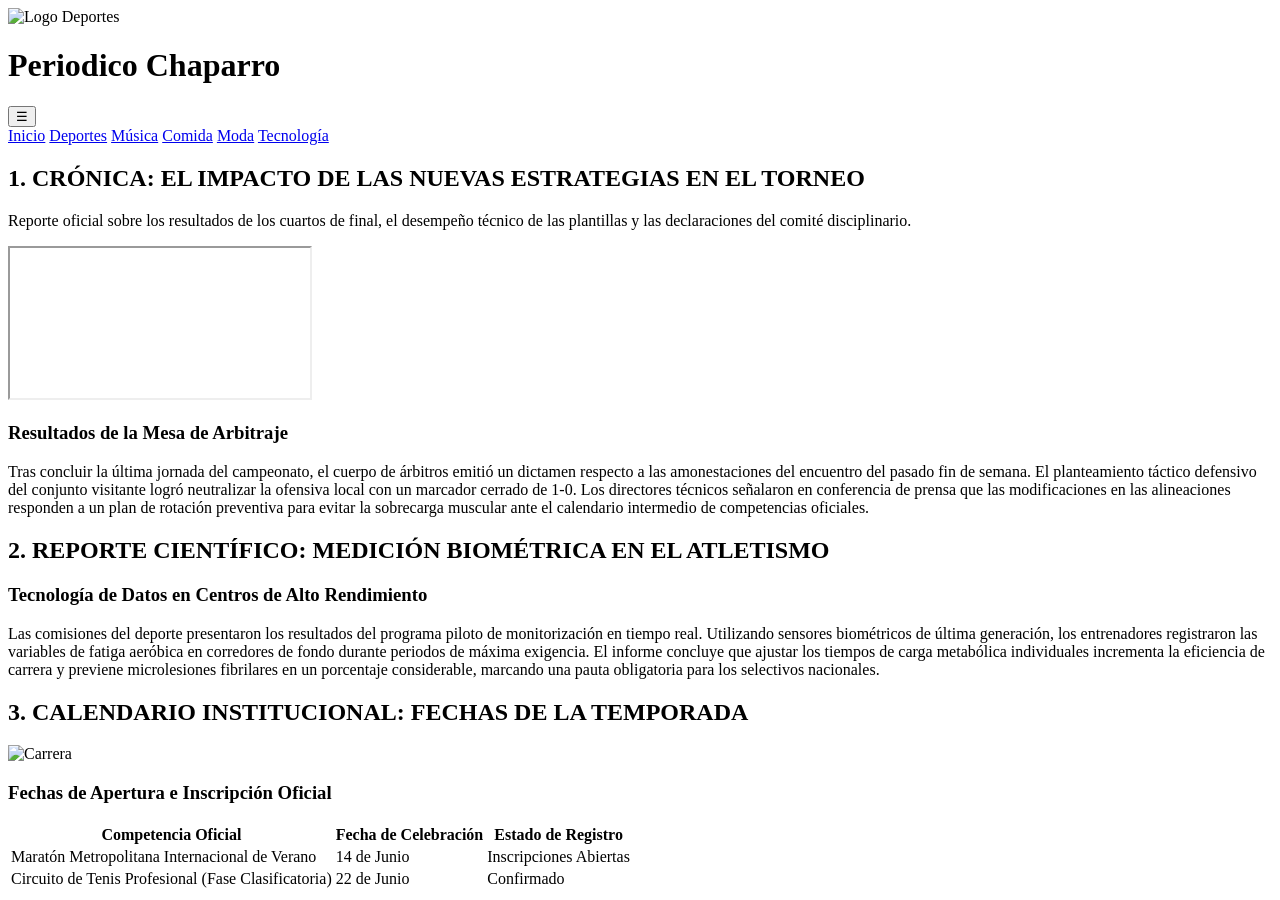
==== index2.html @ 7a22fba1 "Add files via upload" ====
<!DOCTYPE html>
<html lang="es">
<head>
    <meta charset="UTF-8">
    <meta name="viewport" content="width=device-width, initial-scale=1.0">
    <title>Periodico Chaparro</title>
    <link rel="stylesheet" href="css/estilo.css">
</head>
<body>

    <header class="header-v2">
        <div class="header-container-v2">
            <div class="brand-v2">
                <img src="https://www.shutterstock.com/editorial/image-editorial/M0TaYd1eM1j9A22fOTI5MzA=/chaparro-chuacheneger-440nw-16353763dv.jpg" alt="Logo Deportes">
                <h1>Periodico Chaparro</h1>
            </div>
            <button class="menu-movil-v2">☰</button>
            <nav class="nav-v2">
                <a href="index.html">Inicio</a>
                <a href="index2.html" class="active">Deportes</a>
                <a href="index3.html">Música</a>
                <a href="index4.html">Comida</a>
                <a href="index5.html">Moda</a>
                <a href="index6.html">Tecnología</a>
            </nav>
        </div>
    </header>

    <main class="contenedor-v2">
        
        <section class="seccion-v2">
            <div class="hero-v2">
                <div class="hero-content">
                    <h2>1. CRÓNICA: EL IMPACTO DE LAS NUEVAS ESTRATEGIAS EN EL TORNEO</h2>
                    <p>Reporte oficial sobre los resultados de los cuartos de final, el desempeño técnico de las plantillas y las declaraciones del comité disciplinario.</p>
                </div>
            </div>
            
            <div class="hero-content-detalles">
                <div class="video-box-v2">
                    <iframe src="https://www.youtube.com/embed/dQw4w9WgXcQ" allowfullscreen></iframe>
                </div>
                <div class="cronica-v2">
                    <h3>Resultados de la Mesa de Arbitraje</h3>
                    <p>Tras concluir la última jornada del campeonato, el cuerpo de árbitros emitió un dictamen respecto a las amonestaciones del encuentro del pasado fin de semana. El planteamiento táctico defensivo del conjunto visitante logró neutralizar la ofensiva local con un marcador cerrado de 1-0. Los directores técnicos señalaron en conferencia de prensa que las modificaciones en las alineaciones responden a un plan de rotación preventiva para evitar la sobrecarga muscular ante el calendario intermedio de competencias oficiales.</p>
                </div>
            </div>
        </section>

        <section class="seccion-v2">
            <h2 class="titulo-seccion-v2">2. REPORTE CIENTÍFICO: MEDICIÓN BIOMÉTRICA EN EL ATLETISMO</h2>
            <div class="perfiles-grid-v2">
                <div class="perfil-foto-v2 large"></div>
                <div class="perfil-info-v2">
                    <h3>Tecnología de Datos en Centros de Alto Rendimiento</h3>
                    <p>Las comisiones del deporte presentaron los resultados del programa piloto de monitorización en tiempo real. Utilizando sensores biométricos de última generación, los entrenadores registraron las variables de fatiga aeróbica en corredores de fondo durante periodos de máxima exigencia. El informe concluye que ajustar los tiempos de carga metabólica individuales incrementa la eficiencia de carrera y previene microlesiones fibrilares en un porcentaje considerable, marcando una pauta obligatoria para los selectivos nacionales.</p>
                    <div class="perfil-foto-v2 small"></div>
                </div>
            </div>
        </section>

        <section class="seccion-v2">
            <h2 class="titulo-seccion-v2">3. CALENDARIO INSTITUCIONAL: FECHAS DE LA TEMPORADA</h2>
            <div class="agenda-box-v2">
                <div class="agenda-header-v2">
                    <img src="https://images.unsplash.com/photo-1461896836934-ffe607ba8211?w=200&auto=format&fit=crop&q=80" alt="Carrera">
                    <h3>Fechas de Apertura e Inscripción Oficial</h3>
                </div>
                <table class="tabla-v2">
                    <thead>
                        <tr>
                            <th>Competencia Oficial</th>
                            <th>Fecha de Celebración</th>
                            <th>Estado de Registro</th>
                        </tr>
                    </thead>
                    <tbody>
                        <tr>
                            <td>Maratón Metropolitana Internacional de Verano</td>
                            <td>14 de Junio</td>
                            <td><span class="status-v2 abiertas">Inscripciones Abiertas</span></td>
                        </tr>
                        <tr>
                            <td>Circuito de Tenis Profesional (Fase Clasificatoria)</td>
                            <td>22 de Junio</td>
                            <td><span class="status-v2 confirmado">Confirmado</span></td>
                        </tr>
                    </tbody>
                </table>
            </div>
        </section>
        
    </main>
<script src="script.js"></script>
</body>
</body>
</html>
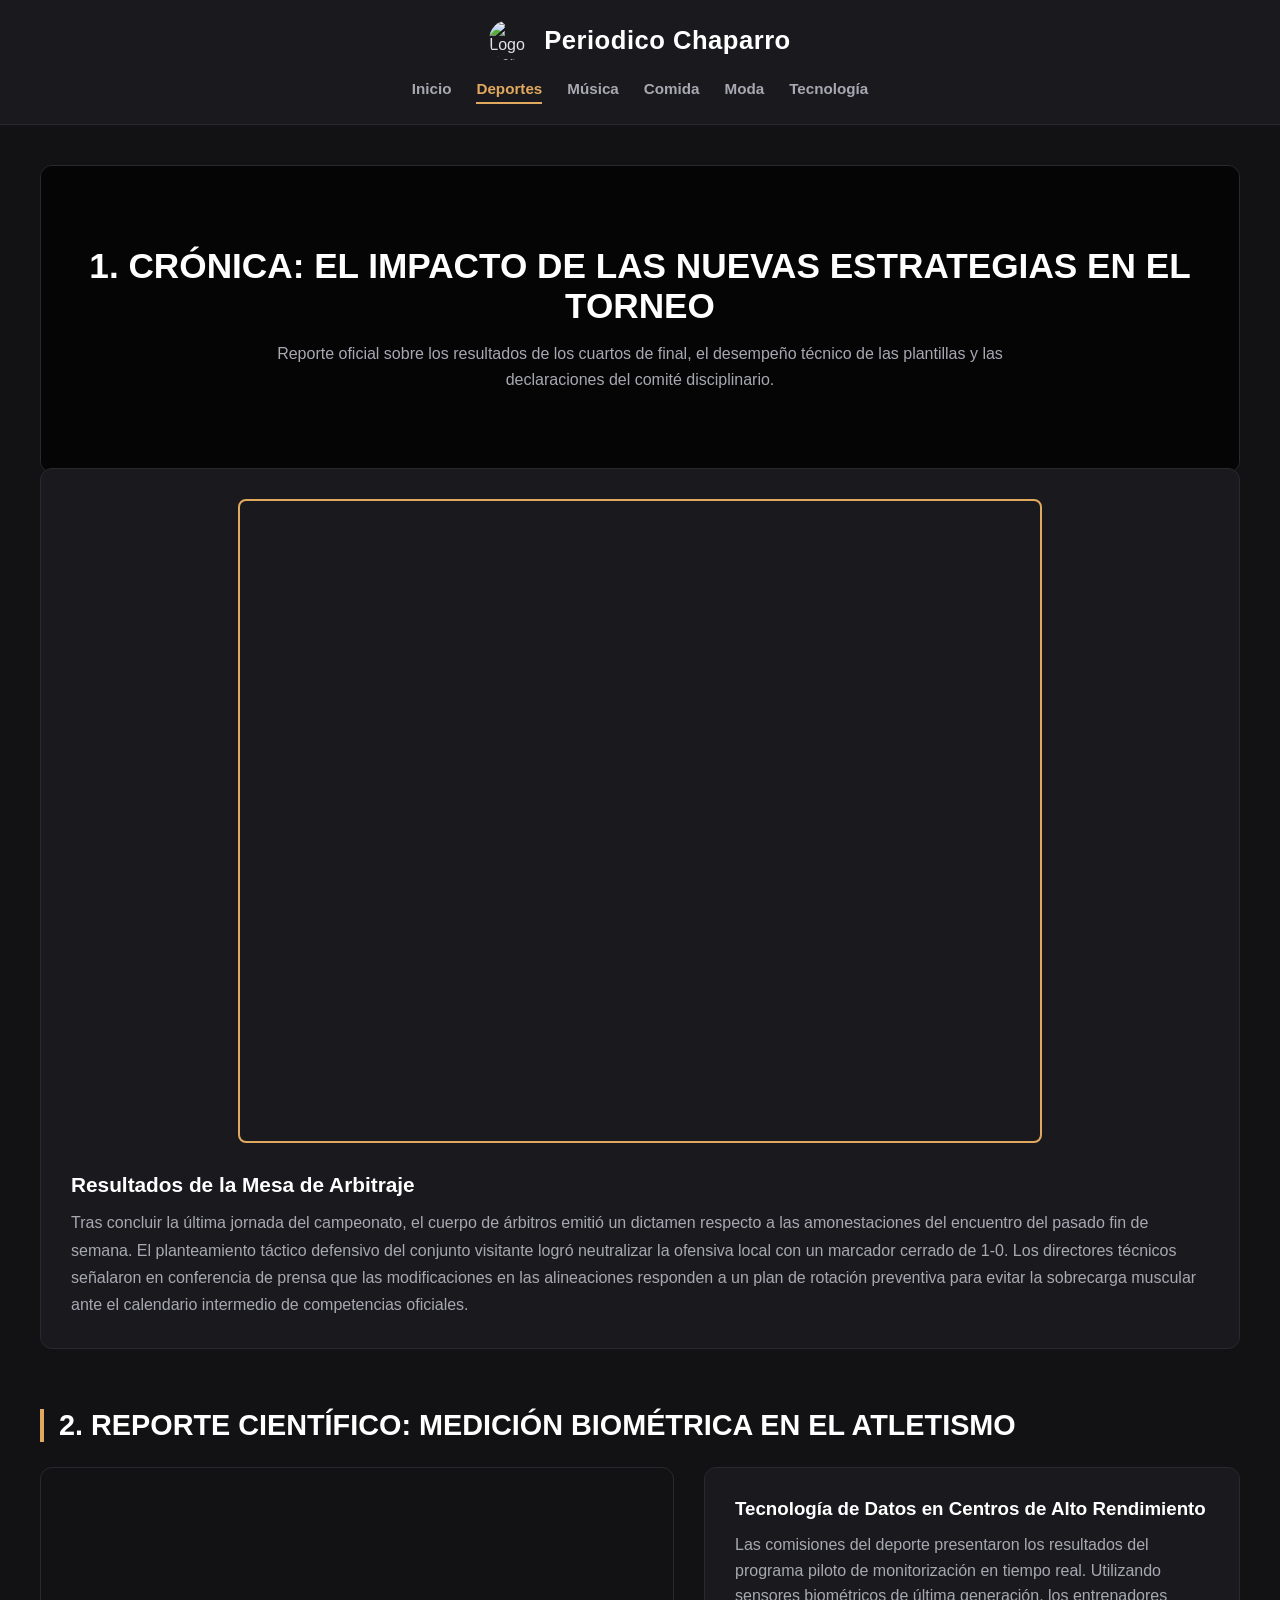
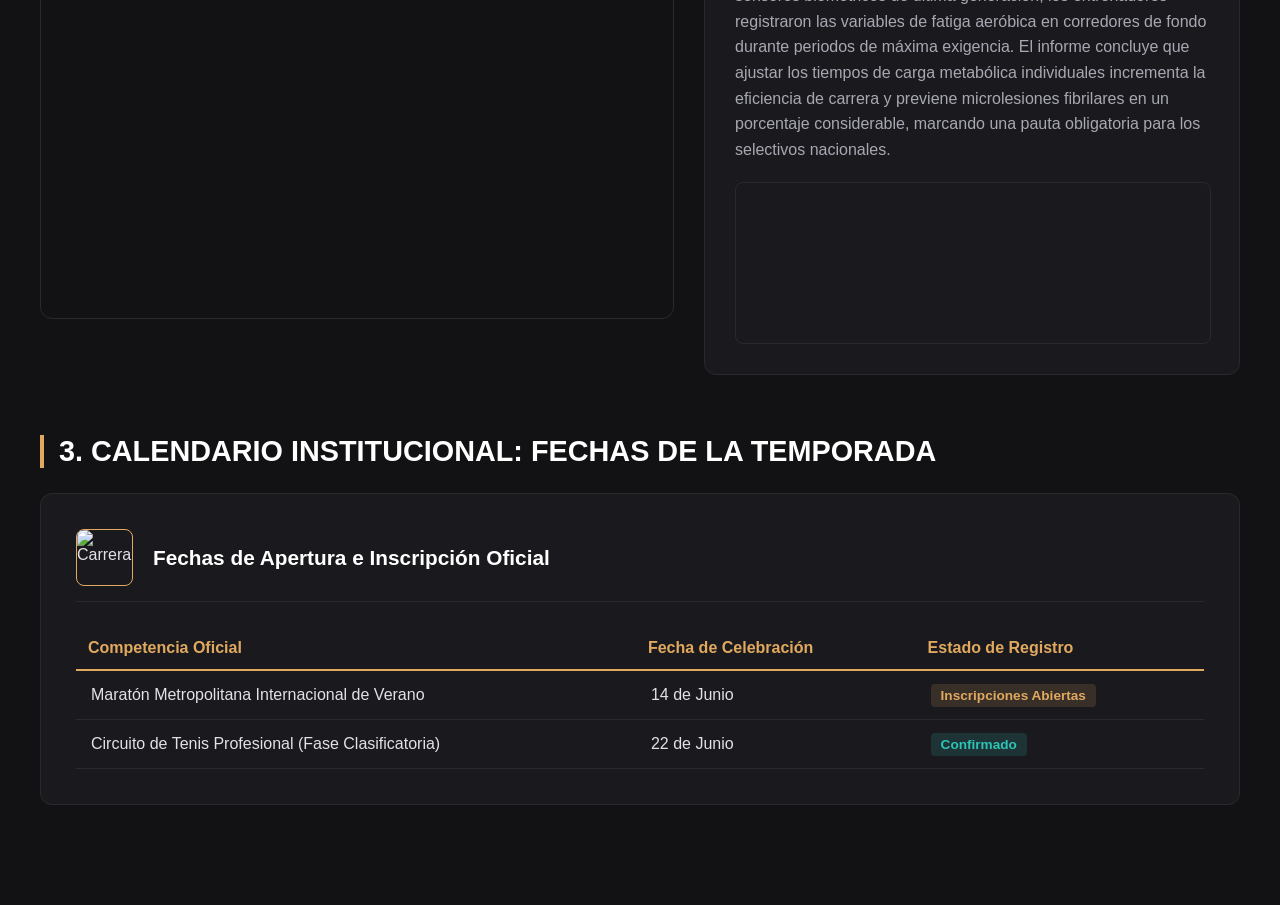
==== commit 1f143ee7: "Fix HTML entity encoding in index2.html" ====
--- a/index2.html
+++ b/index2.html
@@ -4,7 +4,7 @@
     <meta charset="UTF-8">
     <meta name="viewport" content="width=device-width, initial-scale=1.0">
     <title>Periodico Chaparro</title>
-    <link rel="stylesheet" href="css/estilo.css">
+    <link rel="stylesheet" href="estilo.css">
 </head>
 <body>
 
@@ -94,4 +94,4 @@
 <script src="script.js"></script>
 </body>
 </body>
-</html>+</html>
--- a/estilo.css
+++ b/estilo.css
@@ -0,0 +1,434 @@
+/* RESET GENERAL Y FUENTES */
+body {
+    background-color: #121214;
+    color: #e1e1e6;
+    font-family: 'Segoe UI', Tahoma, Geneva, Verdana, sans-serif;
+    margin: 0;
+    padding: 0;
+}
+
+.contenedor-v2 {
+    max-width: 1200px;
+    margin: 0 auto;
+    padding: 40px 20px;
+}
+
+/* HEADER Y NAVEGACIÓN */
+.header-v2 {
+    background-color: #1a1a1e;
+    padding: 20px 0;
+    border-bottom: 1px solid #29292e;
+    position: sticky;
+    top: 0;
+    z-index: 1000;
+}
+
+.header-container-v2 {
+    max-width: 1200px;
+    margin: 0 auto;
+    padding: 0 20px;
+    display: flex;
+    flex-direction: column;
+    align-items: center;
+}
+
+.brand-v2 {
+    display: flex;
+    align-items: center;
+    gap: 15px;
+    margin-bottom: 15px;
+}
+
+.brand-v2 img {
+    width: 40px;
+    height: 40px;
+    border-radius: 50%;
+    object-fit: cover;
+}
+
+.brand-v2 h1 {
+    font-size: 1.6rem;
+    color: #ffffff;
+    margin: 0;
+    letter-spacing: 0.5px;
+}
+
+.nav-v2 {
+    display: flex;
+    justify-content: center;
+    gap: 25px;
+}
+
+.nav-v2 a {
+    color: #a8a8b3;
+    text-decoration: none;
+    font-size: 0.95rem;
+    font-weight: 600;
+    padding: 5px 0;
+    transition: color 0.2s;
+}
+
+.nav-v2 a:hover {
+    color: #ffffff;
+}
+
+.nav-v2 a.active {
+    color: #e1a95f;
+    border-bottom: 2px solid #e1a95f;
+}
+
+/* SECCIONES Y CONTENIDOS EXCLUSIVOS V2 */
+.seccion-v2 {
+    margin-bottom: 60px;
+    display: flex;
+    flex-direction: column;
+    gap: 25px;
+}
+
+.titulo-seccion-v2 {
+    color: #ffffff;
+    font-size: 1.8rem;
+    margin: 0;
+    border-left: 4px solid #e1a95f;
+    padding-left: 15px;
+}
+
+/* SECCIÓN 1: HERO Y VIDEO CONTAINER */
+.hero-v2 {
+    position: relative;
+    background-image: url('https://images.unsplash.com/photo-1508098682722-e99c43a406b2?w=1600&auto=format&fit=crop&q=80');
+    background-size: cover;
+    background-position: center;
+    border-radius: 12px;
+    padding: 80px 40px;
+    text-align: center;
+    overflow: hidden;
+    border: 1px solid #29292e;
+}
+
+.hero-v2::before {
+    content: '';
+    position: absolute;
+    top: 0; left: 0; width: 100%; height: 100%;
+    background: rgba(0, 0, 0, 0.75);
+}
+
+.hero-content {
+    position: relative;
+    z-index: 1;
+}
+
+.hero-v2 h2 {
+    font-size: 2.2rem;
+    color: #ffffff;
+    margin: 0 0 15px 0;
+}
+
+.hero-v2 p {
+    max-width: 750px;
+    margin: 0 auto;
+    color: #a8a8b3;
+    line-height: 1.6;
+}
+
+.hero-content-detalles {
+    background-color: #1a1a1e;
+    padding: 30px;
+    border-radius: 12px;
+    border: 1px solid #29292e;
+    margin-top: -30px;
+    position: relative;
+    z-index: 2;
+}
+
+.video-box-v2 {
+    max-width: 800px;
+    margin: 0 auto;
+    position: relative;
+    padding-bottom: 56.25%;
+    height: 0;
+    border-radius: 8px;
+    overflow: hidden;
+    border: 2px solid #e1a95f;
+}
+
+.video-box-v2 iframe {
+    position: absolute;
+    top: 0; left: 0; width: 100%; height: 100%;
+    border: 0;
+}
+
+.cronica-v2 {
+    margin-top: 30px;
+}
+
+.cronica-v2 h3 {
+    color: #ffffff;
+    margin: 0 0 12px 0;
+    font-size: 1.3rem;
+}
+
+.cronica-v2 p {
+    line-height: 1.7;
+    color: #a8a8b3;
+    margin: 0;
+}
+
+/* SECCIÓN 2: PERFILES ESCALONADOS */
+.perfiles-grid-v2 {
+    display: flex;
+    gap: 30px;
+}
+
+.perfil-foto-v2.large {
+    flex: 2;
+    background-image: url('https://images.unsplash.com/photo-1476480862126-209bfaa8edc8?w=1200&auto=format&fit=crop&q=80');
+    background-size: cover;
+    background-position: center;
+    border-radius: 12px;
+    height: 450px;
+    border: 1px solid #29292e;
+}
+
+.perfil-info-v2 {
+    flex: 1.5;
+    background-color: #1a1a1e;
+    padding: 30px;
+    border-radius: 12px;
+    border: 1px solid #29292e;
+    display: flex;
+    flex-direction: column;
+    justify-content: space-between;
+}
+
+.perfil-info-v2 h3 {
+    color: #ffffff;
+    margin: 0 0 12px 0;
+}
+
+.perfil-info-v2 p {
+    line-height: 1.6;
+    color: #a8a8b3;
+    margin: 0;
+}
+
+.perfil-foto-v2.small {
+    width: 100%;
+    height: 160px;
+    background-image: url('https://images.unsplash.com/photo-1517838277536-f5f99be501cd?w=600&auto=format&fit=crop&q=80');
+    background-size: cover;
+    background-position: center;
+    border-radius: 8px;
+    border: 1px solid #29292e;
+    margin-top: 20px;
+}
+
+/* SECCIÓN 3: TABLA DE AGENDA OFICIAL */
+.agenda-box-v2 {
+    background-color: #1a1a1e;
+    padding: 35px;
+    border-radius: 12px;
+    border: 1px solid #29292e;
+}
+
+.agenda-header-v2 {
+    display: flex;
+    align-items: center;
+    gap: 20px;
+    margin-bottom: 25px;
+    border-bottom: 1px solid #29292e;
+    padding-bottom: 15px;
+}
+
+.agenda-header-v2 img {
+    width: 55px;
+    height: 55px;
+    border-radius: 8px;
+    object-fit: cover;
+    border: 1px solid #e1a95f;
+}
+
+.agenda-header-v2 h3 {
+    color: #ffffff;
+    margin: 0;
+    font-size: 1.3rem;
+}
+
+.tabla-v2 {
+    width: 100%;
+    border-collapse: collapse;
+    color: #ffffff;
+}
+
+.tabla-v2 th {
+    text-align: left;
+    padding: 12px;
+    border-bottom: 2px solid #e1a95f;
+    color: #e1a95f;
+    font-weight: 600;
+}
+
+.tabla-v2 td {
+    padding: 15px;
+    border-bottom: 1px solid #29292e;
+    color: #e1e1e6;
+}
+
+.status-v2 {
+    font-weight: bold;
+    font-size: 0.85rem;
+    padding: 4px 10px;
+    border-radius: 4px;
+}
+
+.status-v2.abiertas { 
+    background-color: rgba(225, 169, 95, 0.15); 
+    color: #e1a95f; 
+}
+
+.status-v2.confirmado { 
+    background-color: rgba(46, 196, 182, 0.15); 
+    color: #2ec4b6; 
+}
+
+/* ADAPTACIÓN MÓVIL SENCILLA */
+@media (max-width: 768px) {
+    .perfiles-grid-v2 {
+        flex-direction: column;
+    }
+    .perfil-foto-v2.large {
+        height: 250px;
+    }
+}/* Soporte extra para interacciones de enlaces de la portada */
+.perfil-info-v2 a:hover {
+    text-decoration: underline !important;
+    color: #ffffff !important;
+}
+/* ==========================================
+   SOPORTE PARA MENÚ RESPONSIVO (HAMBURGUESA)
+   ========================================== */
+
+/* Botón oculto por defecto en computadoras */
+.menu-movil-v2 {
+    display: none;
+    background: none;
+    border: none;
+    color: #ffffff;
+    font-size: 2rem;
+    cursor: pointer;
+    padding: 5px 10px;
+}
+
+/* Reglas exclusivas para pantallas móviles */
+@media (max-width: 768px) {
+    .header-container-v2 {
+        flex-direction: row !important;
+        justify-content: space-between;
+        align-items: center;
+    }
+
+    .brand-v2 {
+        margin-bottom: 0 !important;
+    }
+
+    /* Muestra el botón de hamburguesa */
+    .menu-movil-v2 {
+        display: block;
+    }
+
+    /* Oculta el menú de navegación y lo vuelve vertical */
+    .nav-v2 {
+        display: none; 
+        flex-direction: column;
+        width: 100%;
+        text-align: center;
+        background-color: #1a1a1e;
+        position: absolute;
+        top: 100%;
+        left: 0;
+        padding: 20px 0;
+        border-bottom: 1px solid #29292e;
+        gap: 15px !important;
+        z-index: 999;
+    }
+
+    /* Clase activa que el JavaScript añadirá al hacer clic */
+    .nav-v2.show {
+        display: flex;
+    }
+
+    .nav-v2 a {
+        display: block;
+        padding: 10px 0;
+        font-size: 1.1rem;
+    }
+    
+    .nav-v2 a.active {
+        border-bottom: none;
+        color: #e1a95f;
+    }
+}
+/* ==========================================
+   SOPORTE PARA MENÚ RESPONSIVO (HAMBURGUESA)
+   ========================================== */
+
+/* Botón oculto por defecto en computadoras */
+.menu-movil-v2 {
+    display: none;
+    background: none;
+    border: none;
+    color: #ffffff;
+    font-size: 2rem;
+    cursor: pointer;
+    padding: 5px 10px;
+}
+
+/* Reglas exclusivas para pantallas móviles */
+@media (max-width: 768px) {
+    .header-container-v2 {
+        flex-direction: row !important;
+        justify-content: space-between;
+        align-items: center;
+    }
+
+    .brand-v2 {
+        margin-bottom: 0 !important;
+    }
+
+    /* Muestra el botón de hamburguesa */
+    .menu-movil-v2 {
+        display: block;
+    }
+
+    /* Oculta el menú de navegación y lo vuelve vertical */
+    .nav-v2 {
+        display: none; 
+        flex-direction: column;
+        width: 100%;
+        text-align: center;
+        background-color: #1a1a1e;
+        position: absolute;
+        top: 100%;
+        left: 0;
+        padding: 20px 0;
+        border-bottom: 1px solid #29292e;
+        gap: 15px !important;
+        z-index: 999;
+    }
+
+    /* Clase activa que el JavaScript añadirá al hacer clic */
+    .nav-v2.show {
+        display: flex;
+    }
+
+    .nav-v2 a {
+        display: block;
+        padding: 10px 0;
+        font-size: 1.1rem;
+    }
+    
+    .nav-v2 a.active {
+        border-bottom: none;
+        color: #e1a95f;
+    }
+}
